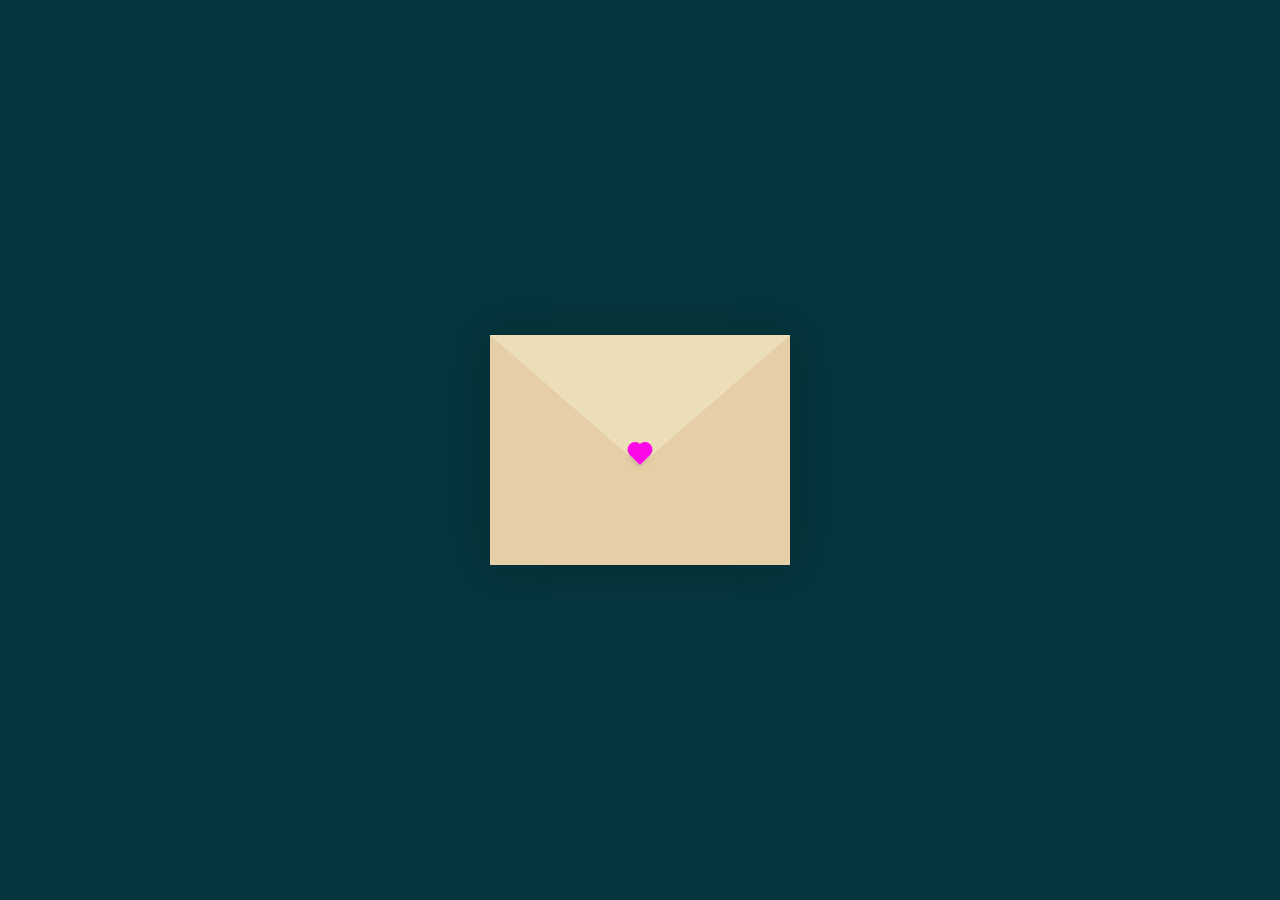
==== index.html @ 0b703909 "prova" ====
<!DOCTYPE html>
<html lang="en">
<head>
    <meta charset="UTF-8">
    <meta http-equiv="X-UA-Compatible" content="IE=edge">
    <meta name="viewport" content="width=device-width, initial-scale=1.0">
    <title>CSS Envelope + Letter (Open/Close on Click)</title>
    <link rel="stylesheet" href="./style.css">
</head>
<body>
    <div class="container">
        <div class="envelope-wrapper">
            <div class="envelope">
                <div class="letter">
                    <div class="text">
                        <strong id="message"></strong>						
						<img src="" id="image" alt="immagine del giorno">
                    </div>
                </div>
            </div>
            <div class="heart"></div>
        </div>
    </div>
    <script>
    // Ottieni la data corrente
    const today = new Date();
    const day = ("0" + today.getDate()).slice(-2);
    const month = ("0" + (today.getMonth() + 1)).slice(-2); // I mesi partono da 0
    const dateKey = `${day}/${month}`;
	
	

    // Definisci i messaggi e le immagini per le date specifiche
    const messages = {
        "08/10": {
            text: "Ich liebe dich", // "Ti voglio bene" in tedesco (austriaco)
            image: "immagini/vienna.jpg"
        },
        "09/10": {
            text: "Ti voglio bene", // Italiano
            image: "immagini/cerenova.jpg"
        },
        "10/10": {
            text: "Ik zie je graag", // "Ti voglio bene" in fiammingo (belga)
            image: "immagini/belgio.jpg"
        },
        "11/10": {
            text: "Ik hou van jou", // Olandese
            image: "immagini/amsterdam.jpg"
        },
        "12/10": {
            text: "Amo-te", // Dialetto di Madeira
            image: "immagini/madeira.jpg"
        },
		"13/10": {
            text: "Amo-te", // Dialetto di Madeira
            image: "immagini/portosanto.jpg"
        },
		"14/10": {
            text: "Eu te amo", // Portoghese
            image: "immagini/porto.jpg"
        },
        "15/10": {
            text: "N kre ku bo (capoverdiano)", // Creolo capoverdiano
            image: "/immagini/finale.jpg"
        }
    };

    // Se la data corrente è presente nell'oggetto messages, aggiorna il contenuto
	
    if (messages[dateKey]) {
        document.getElementById("message").textContent = messages[dateKey].text;
        document.getElementById("image").src = messages[dateKey].image;
    } 

    // Gestione dell'apertura della busta
    const envelope = document.querySelector('.envelope-wrapper');
    envelope.addEventListener('click', () => {
        envelope.classList.toggle('flap');
    });
    </script>
</body>
</html>
---- style.css ----
:root{
    --primary: #fff;
    --bg-color: rgb(5, 53, 61);
    --bg-envelope-color: #f5edd1;
    --envelope-tab: #ecdeb8;
    --envelope-cover: #e6cfa7;
    --shadow-color: rgba(0, 0, 0, 0.2);
    --txt-color: #444;
    --heart-color: rgb(252, 8, 231);
}

body{
    margin: 0;
    padding: 0;
    box-sizing: border-box;
    background: var(--bg-color);
    display: flex;
    align-items: center;
    justify-content: center;
}

.container {
    height: 100vh;
    display: grid;
    place-items: center;
}

.container > .envelope-wrapper {
    background: var(--bg-envelope-color);
    box-shadow: 0 0 40px var(--shadow-color);
}

.envelope-wrapper > .envelope {
    position: relative;
    width: 300px;
    height: 230px;
}

.envelope-wrapper > .envelope::before {
    content: "";
    position: absolute;
    top: 0;
    z-index: 2;
    border-top: 130px solid var(--envelope-tab);
    border-right: 150px solid transparent;
    border-left: 150px solid transparent;
    transform-origin: top;
    transition: all 0.5s ease-in-out 0.7s;
}

.envelope-wrapper > .envelope::after {
    content: "";
    position: absolute;
    z-index: 2;
    width: 0px;
    height: 0px;
    border-top: 130px solid transparent;
    border-right: 150px solid var(--envelope-cover);
    border-bottom: 100px solid var(--envelope-cover);
    border-left: 150px solid var(--envelope-cover);
}

.envelope > .letter {
    position: absolute;
    right: 20%;
    bottom: 0;
    width: 54%;
    height: 80%;
    background: var(--primary);
    text-align: center;
    transition: all 1s ease-in-out;
    box-shadow: 0 0 5px var(--shadow-color);
    padding: 20px 10px;
}

.envelope > .letter > .text {
    font-family: 'Gill Sans', 'Gill Sans MT', Calibri, 'Trebuchet MS', sans-serif;
    color: var(--txt-color);
    text-align: center;
    font-size: 10px;
}

/* Aggiungi queste regole per lo stile dell'immagine */
.envelope > .letter > .text img {
    width: 100px;  /* Imposta la larghezza fissa desiderata */
    height: 100px; /* Imposta l'altezza fissa desiderata */
    display: block;
    margin: 10px auto;
}

.heart {
    position: absolute;
    top: 50%;
    left: 50%;
    width: 15px;
    height: 15px;
    background: var(--heart-color);
    z-index: 4;
    transform: translate(-50%, -20%) rotate(45deg);
    transition: transform 0.5s ease-in-out 1s;
    box-shadow: 0 1px 6px var(--shadow-color);
    cursor: pointer;
}

.heart:before, 
.heart:after {
    content: "";
    position: absolute;
    width: 15px;
    height: 15px;
    background-color: var(--heart-color);
    border-radius: 50%;
}

.heart:before {
    top: -7.5px;
}

.heart:after {
    right: 7.5px;
}

.flap > .envelope:before {
    transform: rotateX(180deg);
    z-index: 0;
}

.flap > .envelope > .letter {
    bottom: 100px;
    transform: scale(1.5);
    transition-delay: 1s;
}

.flap > .heart {
    transform: rotate(90deg);
    transition-delay: 0.4s;
}
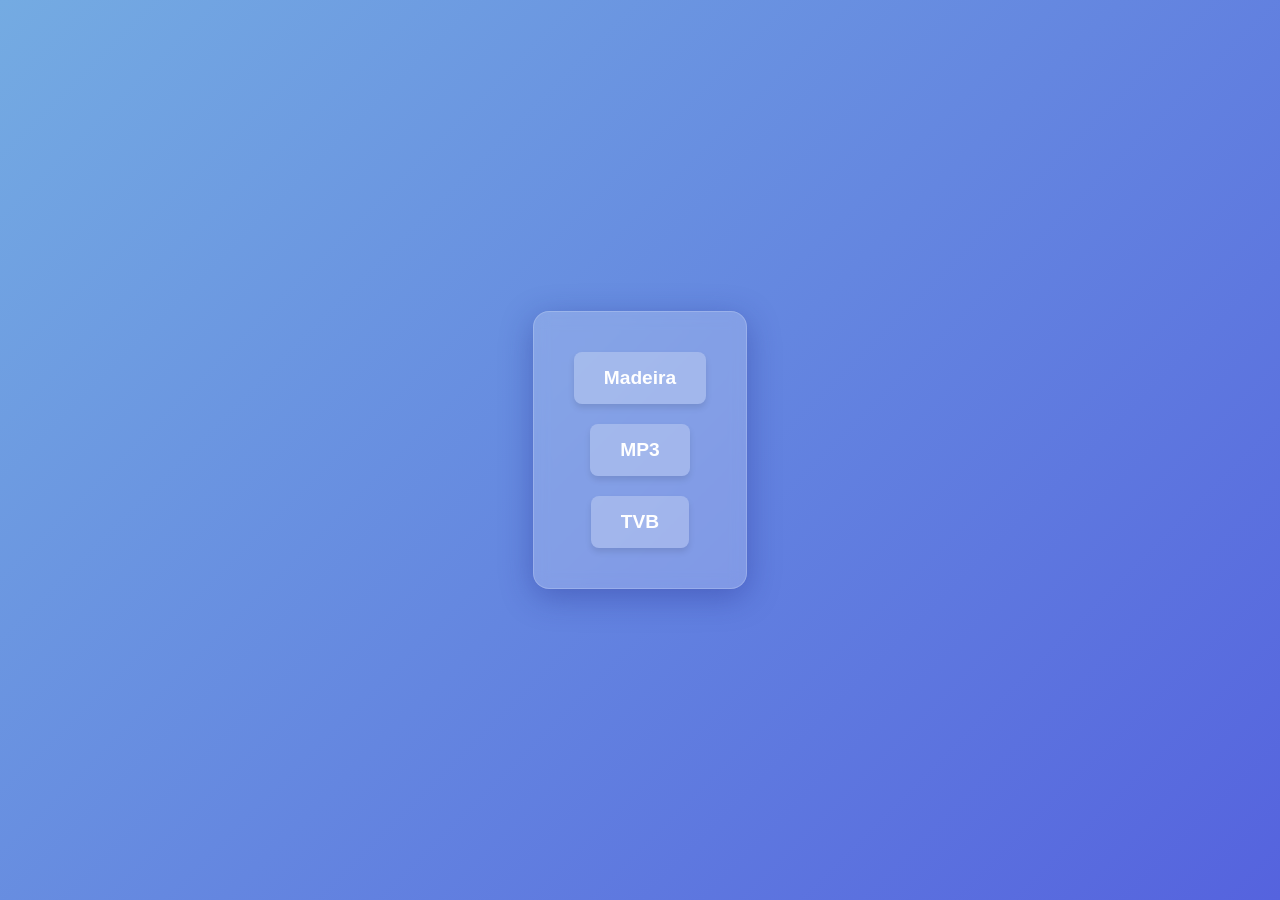
==== commit b79ca3de: "nuovo sito" ====
--- a/index.html
+++ b/index.html
@@ -1,83 +1,59 @@
 <!DOCTYPE html>
-<html lang="en">
+<html lang="it">
 <head>
-    <meta charset="UTF-8">
-    <meta http-equiv="X-UA-Compatible" content="IE=edge">
-    <meta name="viewport" content="width=device-width, initial-scale=1.0">
-    <title>CSS Envelope + Letter (Open/Close on Click)</title>
-    <link rel="stylesheet" href="./style.css">
+  <meta charset="UTF-8">
+  <meta name="viewport" content="width=device-width, initial-scale=1.0">
+  <title>Landing Page</title>
+  <style>
+    /* Reset base */
+    * {
+      margin: 0;
+      padding: 0;
+      box-sizing: border-box;
+    }
+    body {
+      height: 100vh;
+      display: flex;
+      align-items: center;
+      justify-content: center;
+      background: linear-gradient(135deg, #74ABE2, #5563DE);
+      font-family: 'Arial', sans-serif;
+    }
+    .container {
+      display: flex;
+      flex-direction: column;
+      align-items: center;
+      gap: 20px;
+      padding: 40px;
+      border-radius: 16px;
+      background: rgba(255, 255, 255, 0.2);
+      box-shadow: 0 8px 32px 0 rgba(31, 38, 135, 0.37);
+      backdrop-filter: blur(8px);
+      -webkit-backdrop-filter: blur(8px);
+      border: 1px solid rgba(255, 255, 255, 0.18);
+    }
+    .container a {
+      text-decoration: none;
+      font-size: 1.2rem;
+      font-weight: bold;
+      color: #fff;
+      background: rgba(255, 255, 255, 0.25);
+      padding: 15px 30px;
+      border-radius: 8px;
+      box-shadow: 0 4px 6px rgba(0,0,0,0.1);
+      transition: transform 0.3s ease, background 0.3s ease;
+    }
+    .container a:hover {
+      transform: scale(1.05);
+      background: rgba(255, 255, 255, 0.35);
+    }
+  </style>
 </head>
 <body>
-    <div class="container">
-        <div class="envelope-wrapper">
-            <div class="envelope">
-                <div class="letter">
-                    <div class="text">
-                        <strong id="message"></strong>						
-						<img src="" id="image" alt="immagine del giorno">
-                    </div>
-                </div>
-            </div>
-            <div class="heart"></div>
-        </div>
-    </div>
-    <script>
-    // Ottieni la data corrente
-    const today = new Date();
-    const day = ("0" + today.getDate()).slice(-2);
-    const month = ("0" + (today.getMonth() + 1)).slice(-2); // I mesi partono da 0
-    const dateKey = `${day}/${month}`;
-	
-	
-
-    // Definisci i messaggi e le immagini per le date specifiche
-    const messages = {
-        "08/10": {
-            text: "Ich liebe dich", // "Ti voglio bene" in tedesco (austriaco)
-            image: "immagini/vienna.jpg"
-        },
-        "09/10": {
-            text: "Ti voglio bene", // Italiano
-            image: "immagini/cerenova.jpg"
-        },
-        "10/10": {
-            text: "Ik zie je graag", // "Ti voglio bene" in fiammingo (belga)
-            image: "immagini/belgio.jpg"
-        },
-        "11/10": {
-            text: "Ik hou van jou", // Olandese
-            image: "immagini/amsterdam.jpg"
-        },
-        "12/10": {
-            text: "Amo-te", // Dialetto di Madeira
-            image: "immagini/madeira.jpg"
-        },
-		"13/10": {
-            text: "Amo-te", // Dialetto di Madeira
-            image: "immagini/portosanto.jpg"
-        },
-		"14/10": {
-            text: "Eu te amo", // Portoghese
-            image: "immagini/porto.jpg"
-        },
-        "15/10": {
-            text: "N kre ku bo (capoverdiano)", // Creolo capoverdiano
-            image: "/immagini/finale.jpg"
-        }
-    };
-
-    // Se la data corrente è presente nell'oggetto messages, aggiorna il contenuto
-	
-    if (messages[dateKey]) {
-        document.getElementById("message").textContent = messages[dateKey].text;
-        document.getElementById("image").src = messages[dateKey].image;
-    } 
-
-    // Gestione dell'apertura della busta
-    const envelope = document.querySelector('.envelope-wrapper');
-    envelope.addEventListener('click', () => {
-        envelope.classList.toggle('flap');
-    });
-    </script>
+  <div class="container">
+    <a href="Madeira/index.html">Madeira</a>
+    <a href="MP3/html/index.html">MP3</a>
+    <a href="lettera.html">TVB</a>
+  </div>
 </body>
-</html>+</html>
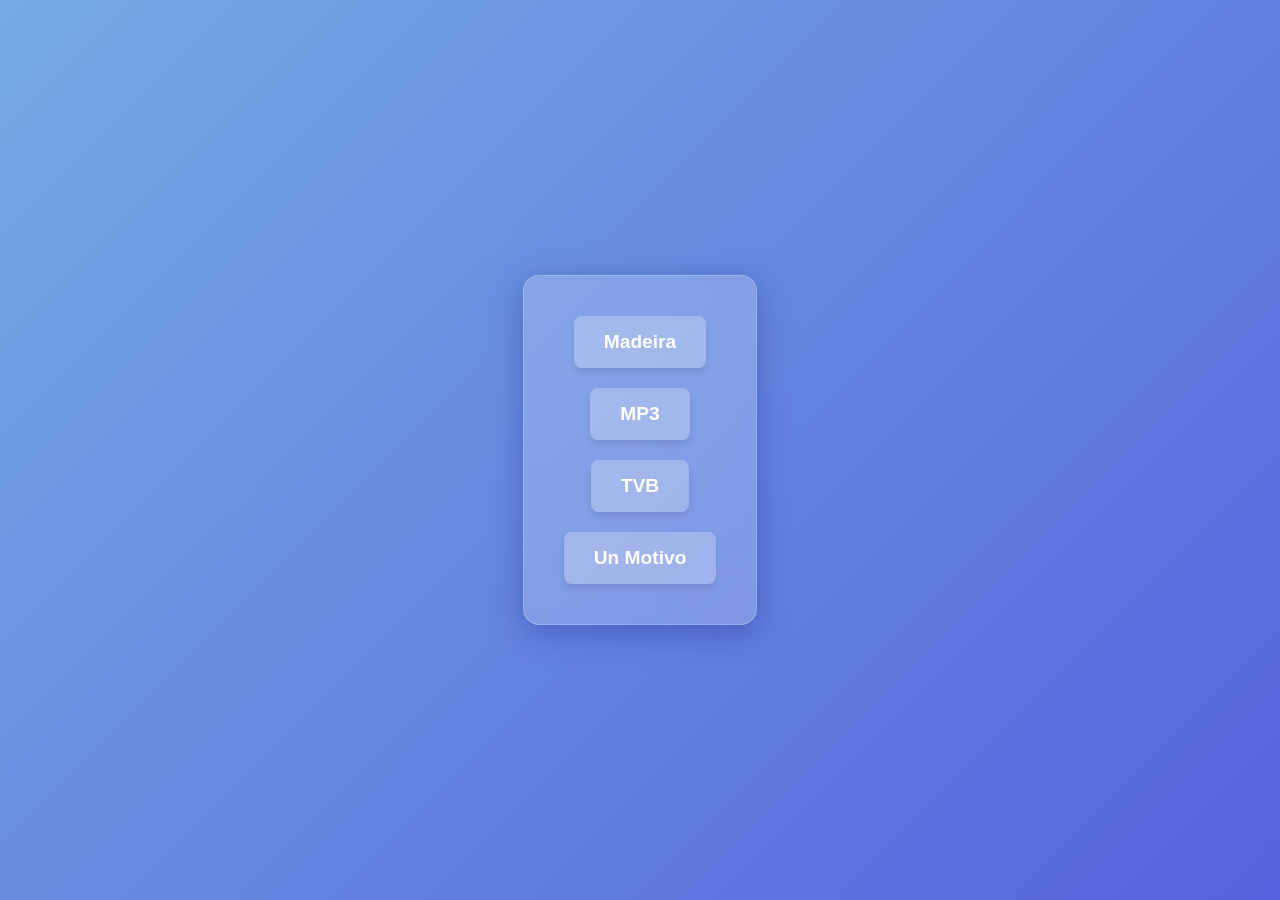
==== commit 9b69bd2c: "un motivo" ====
--- a/index.html
+++ b/index.html
@@ -54,6 +54,7 @@
     <a href="Madeira/index.html">Madeira</a>
     <a href="MP3/html/index.html">MP3</a>
     <a href="lettera.html">TVB</a>
+    <a href="UnMotivo/index.html">Un Motivo</a>
   </div>
 </body>
 </html>
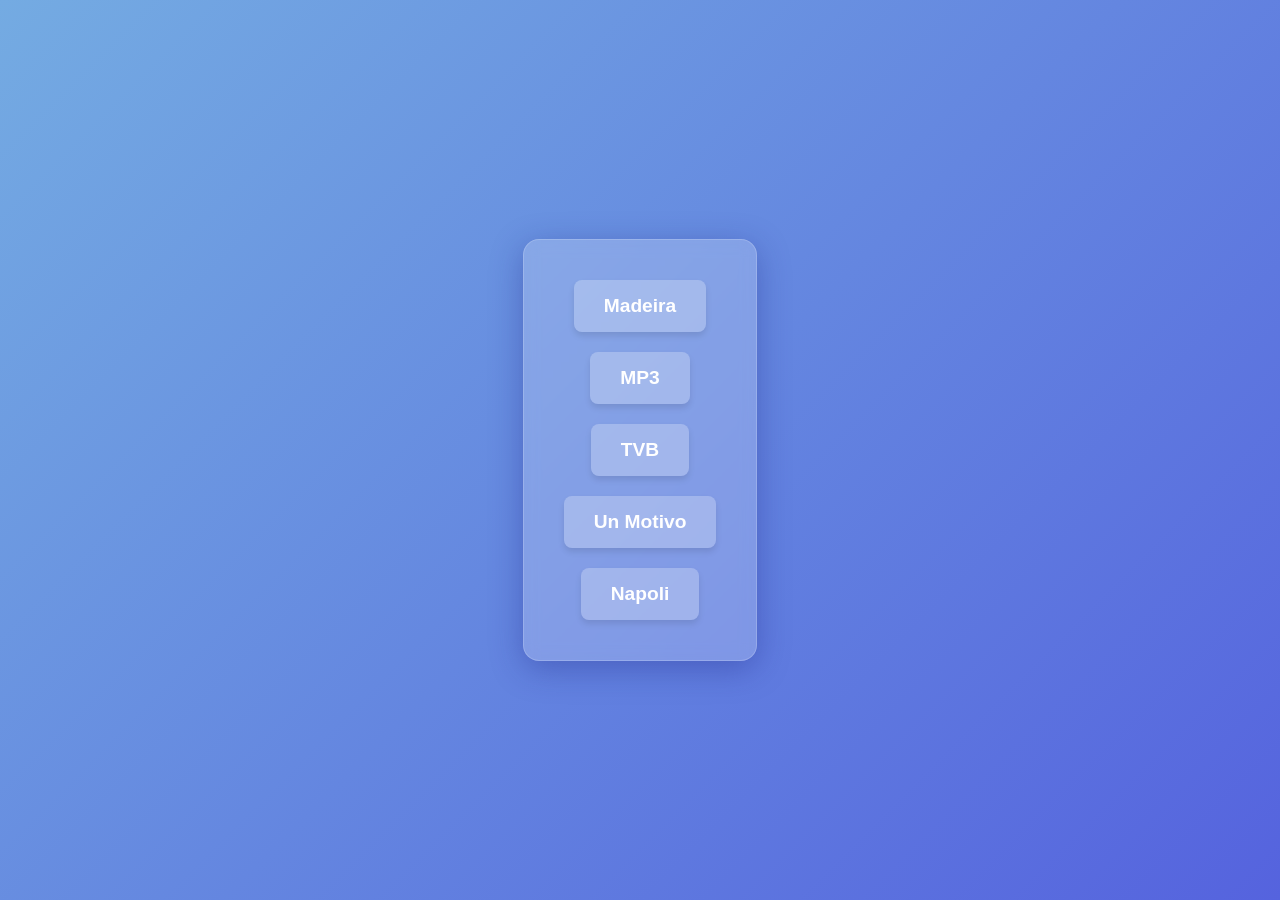
==== commit 6cfa5e82: "add Napoli" ====
--- a/index.html
+++ b/index.html
@@ -55,6 +55,7 @@
     <a href="MP3/html/index.html">MP3</a>
     <a href="lettera.html">TVB</a>
     <a href="UnMotivo/index.html">Un Motivo</a>
+    <a href="Napoli/index.html">Napoli</a>
   </div>
 </body>
 </html>
